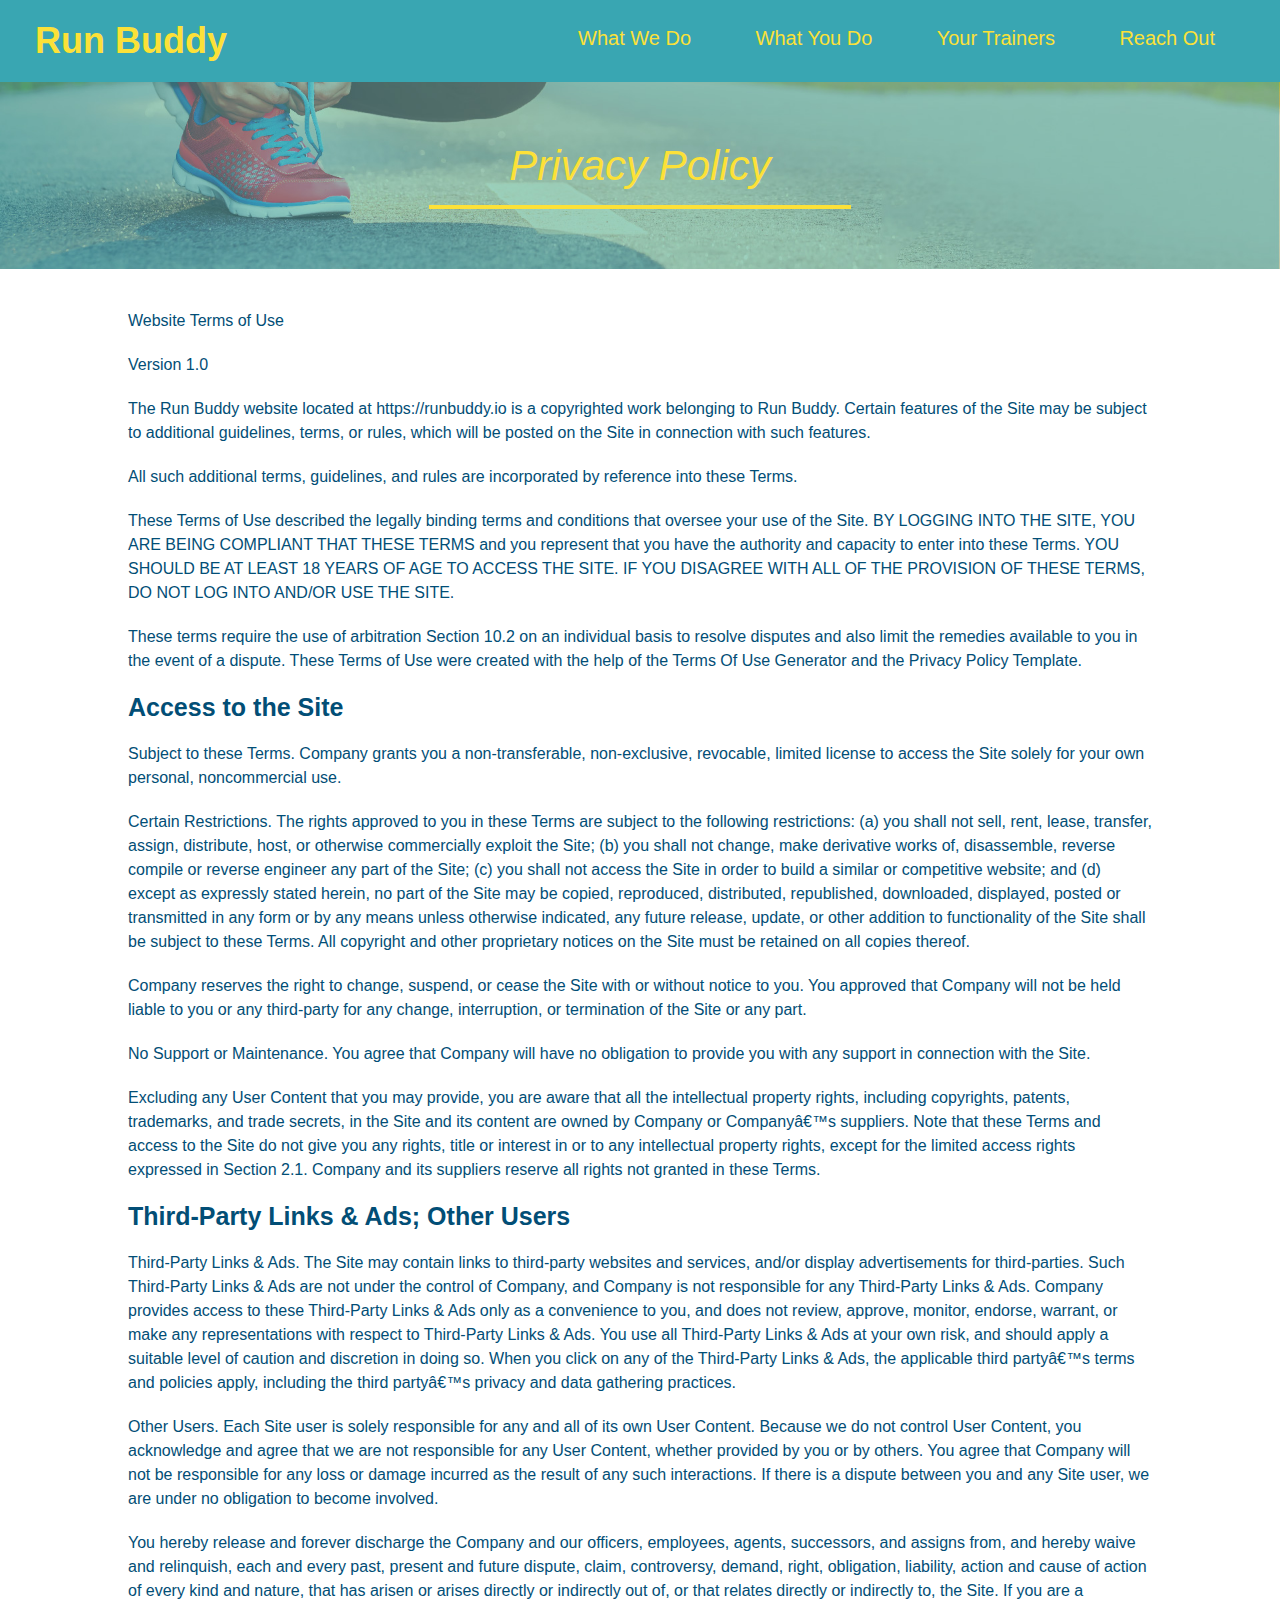
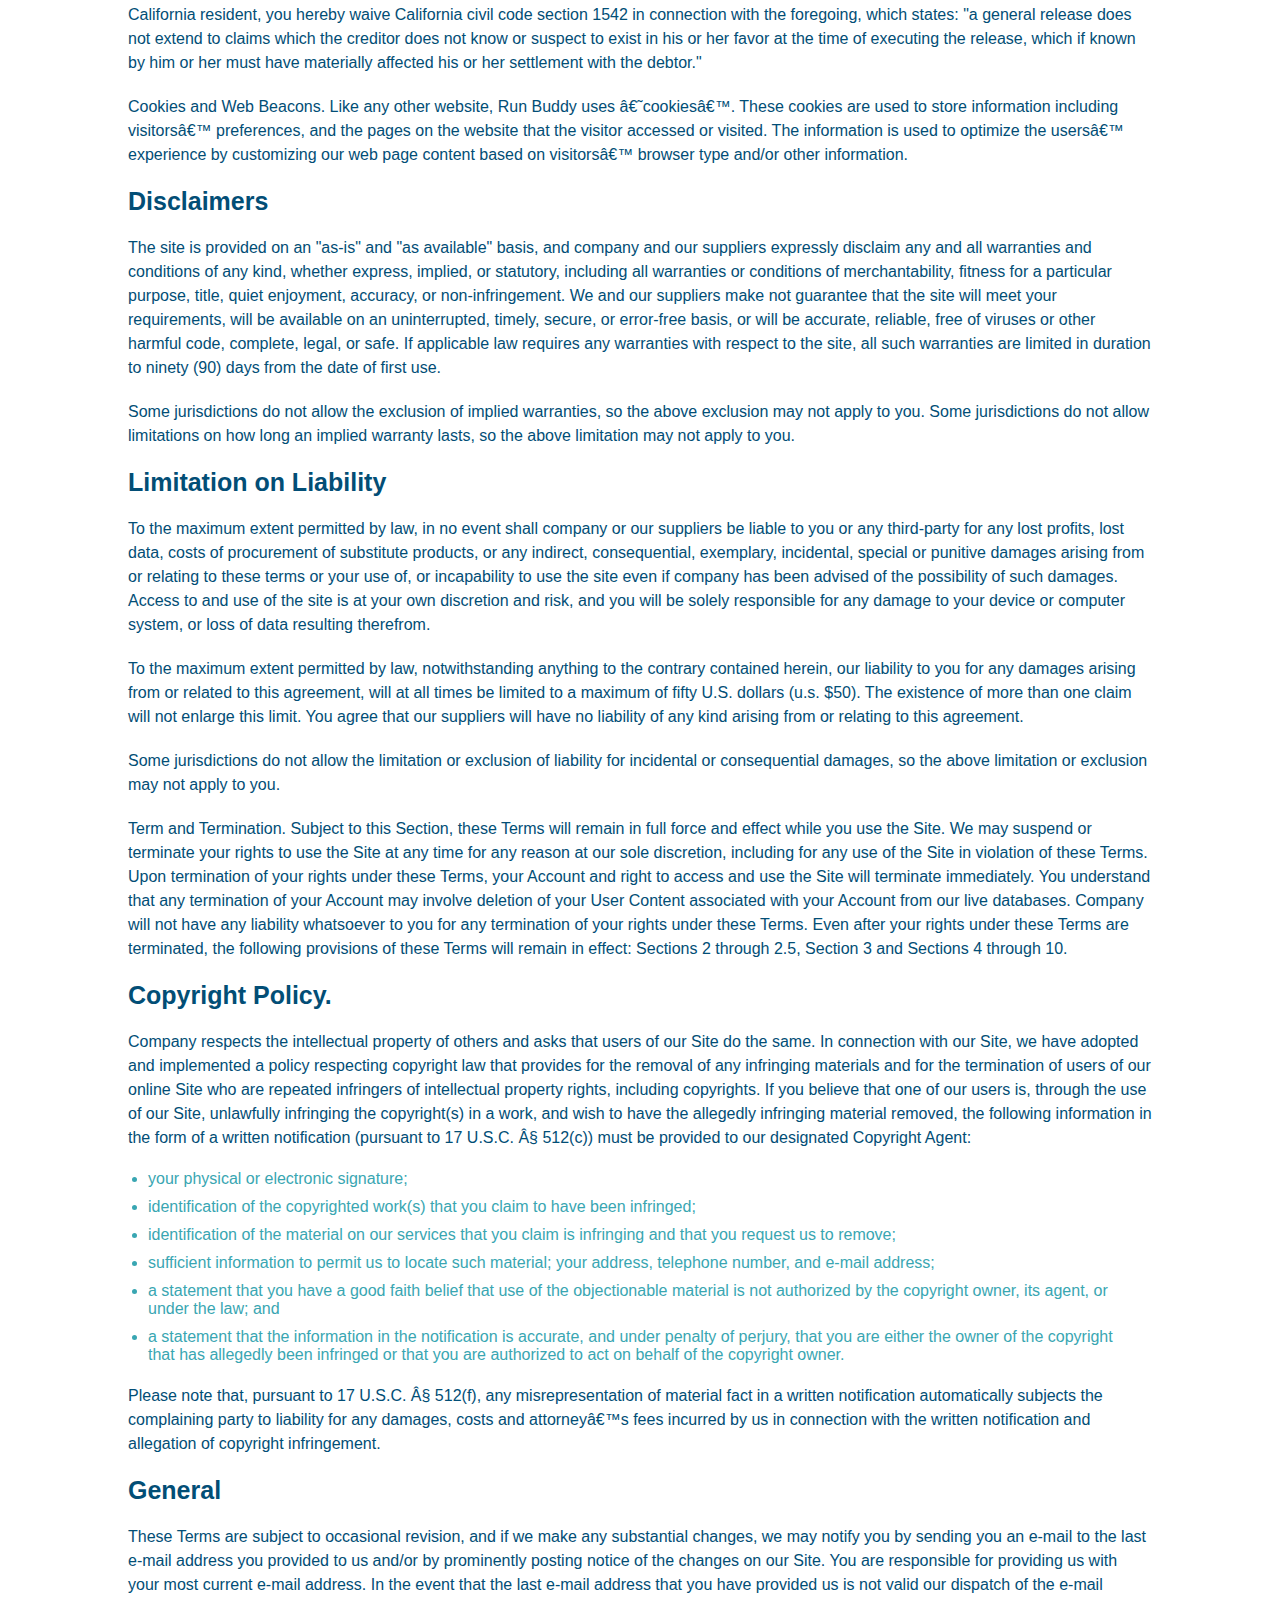
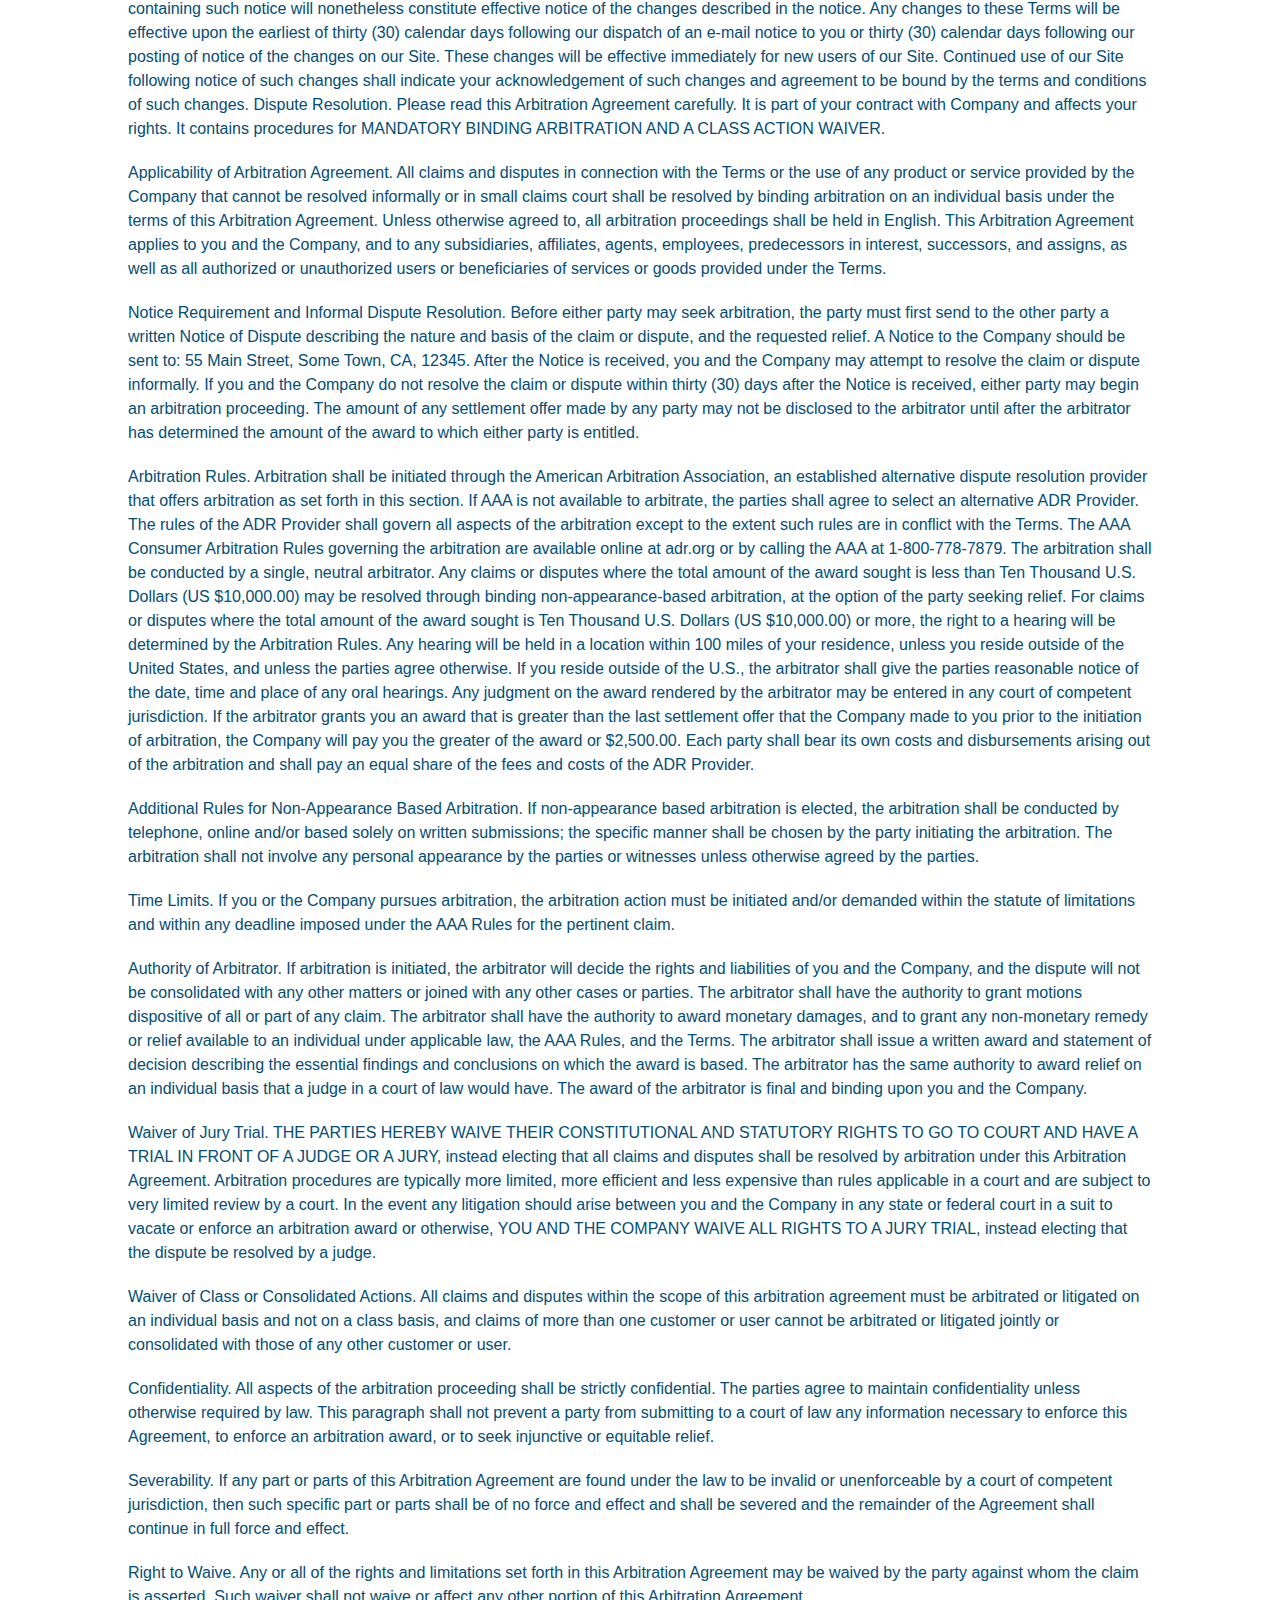
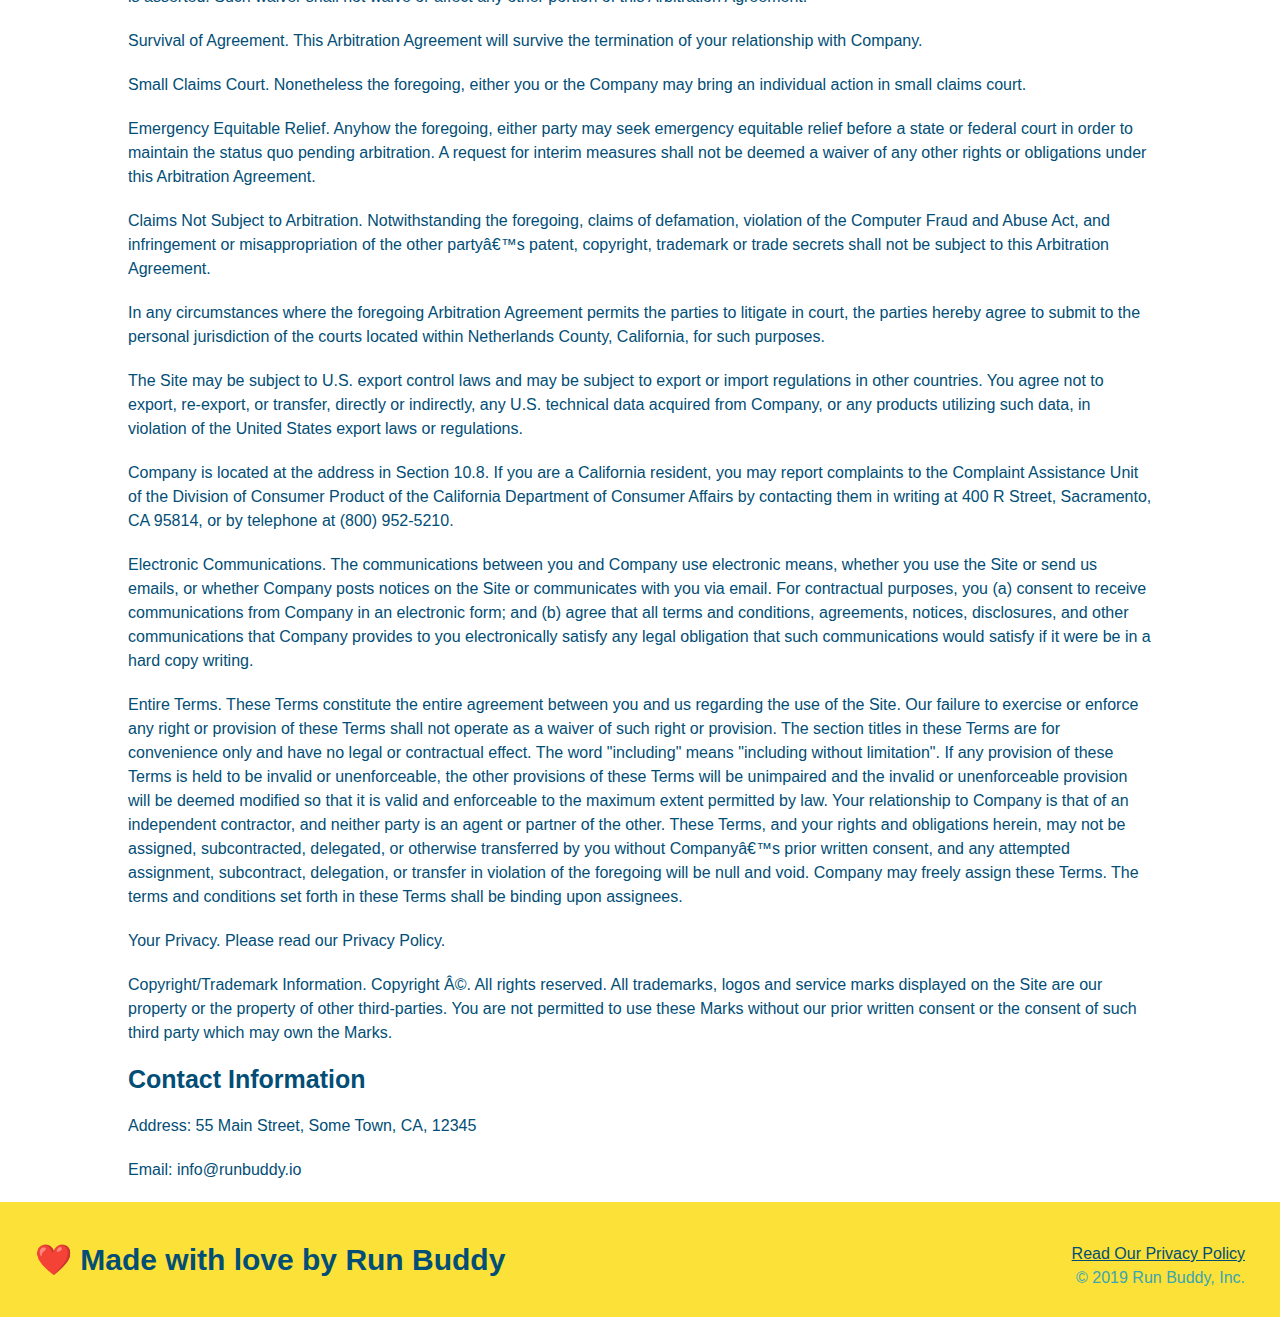
==== privacy-policy.html @ 57da261b "privacy policy" ====
<!DOCTYPE html>
<html lang="en">
<head>
    <meta charset="UTF-8">
    <title>Privacy Policy - Run Buddy</title>
    <link rel="stylesheet" href="./assets/css/style.css"/>
    <link rel="stylesheet" href="./assets/css/secondary-styles.css"/>
</head>
<body>
    <header>
        <h1>
            <a href="/">Run Buddy</a>
        </h1>
    <nav>
    <!--unordered list element -->
    <ul>
        <!-- list item elemet -->
        <li>
            <!--anchor element-->
            <a href="./index.html#what-we-do">What We Do</a>
        </li>
        <li>
            <a href="./index.html#what-you-do">What You Do</a>
        </li>
        <li>
            <a href="./index.html#your-trainers">Your Trainers</a>
        </li>
        <li>
            <a href="./index.html#reach-out">Reach Out</a>
        </li>
        </ul>
    </nav>
    </header>
    <section class="hero">
        <h2 class="page-title">
            Privacy Policy
        </h2>
    </section>
    <article class="secondary-content">

        <p>
            Website Terms of Use
          </p>
    
          <p>
            Version 1.0
          </p>
    
          <p>
            The Run Buddy website located at https://runbuddy.io is a copyrighted work belonging to Run Buddy. Certain
            features of the Site may be subject to additional guidelines, terms, or rules, which will be posted on the Site
            in connection with such features.
          </p>
    
          <p>
            All such additional terms, guidelines, and rules are incorporated by reference into these Terms.
          </p>
    
          <p>
            These Terms of Use described the legally binding terms and conditions that oversee your use of the Site. BY
            LOGGING INTO THE SITE, YOU ARE BEING COMPLIANT THAT THESE TERMS and you represent that you have the authority
            and capacity to enter into these Terms. YOU SHOULD BE AT LEAST 18 YEARS OF AGE TO ACCESS THE SITE. IF YOU
            DISAGREE WITH ALL OF THE PROVISION OF THESE TERMS, DO NOT LOG INTO AND/OR USE THE SITE.
          </p>
    
          <p>
            These terms require the use of arbitration Section 10.2 on an individual basis to resolve disputes and also
            limit the remedies available to you in the event of a dispute. These Terms of Use were created with the help of
            the Terms Of Use Generator and the Privacy Policy Template.
          </p>
    
          <h3>
            Access to the Site
          </h3>
    
          <p>
            Subject to these Terms. Company grants you a non-transferable, non-exclusive, revocable, limited license to
            access the Site solely for your own personal, noncommercial use.
          </p>
    
          <p>
            Certain Restrictions. The rights approved to you in these Terms are subject to the following restrictions: (a)
            you shall not sell, rent, lease, transfer, assign, distribute, host, or otherwise commercially exploit the Site;
            (b) you shall not change, make derivative works of, disassemble, reverse compile or reverse engineer any part of
            the Site; (c) you shall not access the Site in order to build a similar or competitive website; and (d) except
            as expressly stated herein, no part of the Site may be copied, reproduced, distributed, republished, downloaded,
            displayed, posted or transmitted in any form or by any means unless otherwise indicated, any future release,
            update, or other addition to functionality of the Site shall be subject to these Terms. All copyright and other
            proprietary notices on the Site must be retained on all copies thereof.
          </p>
    
          <p>
            Company reserves the right to change, suspend, or cease the Site with or without notice to you. You approved
            that Company will not be held liable to you or any third-party for any change, interruption, or termination of
            the Site or any part.
          </p>
    
          <p>
            No Support or Maintenance. You agree that Company will have no obligation to provide you with any support in
            connection with the Site.
          </p>
    
          <p>
            Excluding any User Content that you may provide, you are aware that all the intellectual property rights,
            including copyrights, patents, trademarks, and trade secrets, in the Site and its content are owned by Company
            or Companyâ€™s suppliers. Note that these Terms and access to the Site do not give you any rights, title or
            interest in or to any intellectual property rights, except for the limited access rights expressed in Section
            2.1. Company and its suppliers reserve all rights not granted in these Terms.
          </p>
    
          <h3>
            Third-Party Links & Ads; Other Users
          </h3>
    
          <p>
            Third-Party Links & Ads. The Site may contain links to third-party websites and services, and/or display
            advertisements for third-parties. Such Third-Party Links & Ads are not under the control of Company, and Company
            is not responsible for any Third-Party Links & Ads. Company provides access to these Third-Party Links & Ads
            only as a convenience to you, and does not review, approve, monitor, endorse, warrant, or make any
            representations with respect to Third-Party Links & Ads. You use all Third-Party Links & Ads at your own risk,
            and should apply a suitable level of caution and discretion in doing so. When you click on any of the
            Third-Party Links & Ads, the applicable third partyâ€™s terms and policies apply, including the third partyâ€™s
            privacy and data gathering practices.
          </p>
    
          <p>
            Other Users. Each Site user is solely responsible for any and all of its own User Content. Because we do not
            control User Content, you acknowledge and agree that we are not responsible for any User Content, whether
            provided by you or by others. You agree that Company will not be responsible for any loss or damage incurred as
            the result of any such interactions. If there is a dispute between you and any Site user, we are under no
            obligation to become involved.
          </p>
    
          <p>
            You hereby release and forever discharge the Company and our officers, employees, agents, successors, and
            assigns from, and hereby waive and relinquish, each and every past, present and future dispute, claim,
            controversy, demand, right, obligation, liability, action and cause of action of every kind and nature, that has
            arisen or arises directly or indirectly out of, or that relates directly or indirectly to, the Site. If you are
            a California resident, you hereby waive California civil code section 1542 in connection with the foregoing,
            which states: "a general release does not extend to claims which the creditor does not know or suspect to exist
            in his or her favor at the time of executing the release, which if known by him or her must have materially
            affected his or her settlement with the debtor."
          </p>
    
          <p>
            Cookies and Web Beacons. Like any other website, Run Buddy uses â€˜cookiesâ€™. These cookies are used to store
            information including visitorsâ€™ preferences, and the pages on the website that the visitor accessed or visited.
            The information is used to optimize the usersâ€™ experience by customizing our web page content based on visitorsâ€™
            browser type and/or other information.
          </p>
    
          <h3>
            Disclaimers
          </h3>
    
          <p>
            The site is provided on an "as-is" and "as available" basis, and company and our suppliers expressly disclaim
            any and all warranties and conditions of any kind, whether express, implied, or statutory, including all
            warranties or conditions of merchantability, fitness for a particular purpose, title, quiet enjoyment, accuracy,
            or non-infringement. We and our suppliers make not guarantee that the site will meet your requirements, will be
            available on an uninterrupted, timely, secure, or error-free basis, or will be accurate, reliable, free of
            viruses or other harmful code, complete, legal, or safe. If applicable law requires any warranties with respect
            to the site, all such warranties are limited in duration to ninety (90) days from the date of first use.
          </p>
    
          <p>
            Some jurisdictions do not allow the exclusion of implied warranties, so the above exclusion may not apply to
            you. Some jurisdictions do not allow limitations on how long an implied warranty lasts, so the above limitation
            may not apply to you.
          </p>
    
          <h3>
            Limitation on Liability
          </h3>
    
          <p>
            To the maximum extent permitted by law, in no event shall company or our suppliers be liable to you or any
            third-party for any lost profits, lost data, costs of procurement of substitute products, or any indirect,
            consequential, exemplary, incidental, special or punitive damages arising from or relating to these terms or
            your use of, or incapability to use the site even if company has been advised of the possibility of such
            damages. Access to and use of the site is at your own discretion and risk, and you will be solely responsible
            for any damage to your device or computer system, or loss of data resulting therefrom.
          </p>
    
          <p>
            To the maximum extent permitted by law, notwithstanding anything to the contrary contained herein, our liability
            to you for any damages arising from or related to this agreement, will at all times be limited to a maximum of
            fifty U.S. dollars (u.s. $50). The existence of more than one claim will not enlarge this limit. You agree that
            our suppliers will have no liability of any kind arising from or relating to this agreement.
          </p>
    
          <p>
            Some jurisdictions do not allow the limitation or exclusion of liability for incidental or consequential
            damages, so the above limitation or exclusion may not apply to you.
          </p>
    
          <p>
            Term and Termination. Subject to this Section, these Terms will remain in full force and effect while you use
            the Site. We may suspend or terminate your rights to use the Site at any time for any reason at our sole
            discretion, including for any use of the Site in violation of these Terms. Upon termination of your rights under
            these Terms, your Account and right to access and use the Site will terminate immediately. You understand that
            any termination of your Account may involve deletion of your User Content associated with your Account from our
            live databases. Company will not have any liability whatsoever to you for any termination of your rights under
            these Terms. Even after your rights under these Terms are terminated, the following provisions of these Terms
            will remain in effect: Sections 2 through 2.5, Section 3 and Sections 4 through 10.
          </p>
    
          <h3>
            Copyright Policy.
          </h3>
    
          <p>
            Company respects the intellectual property of others and asks that users of our Site do the same. In connection
            with our Site, we have adopted and implemented a policy respecting copyright law that provides for the removal
            of any infringing materials and for the termination of users of our online Site who are repeated infringers of
            intellectual property rights, including copyrights. If you believe that one of our users is, through the use of
            our Site, unlawfully infringing the copyright(s) in a work, and wish to have the allegedly infringing material
            removed, the following information in the form of a written notification (pursuant to 17 U.S.C. Â§ 512(c)) must
            be provided to our designated Copyright Agent:
          </p>
    
          <ul>
            <li>
              your physical or electronic signature;
            </li>
            <li>
              identification of the copyrighted work(s) that you claim to have been infringed;
            </li>
            <li>
              identification of the material on our services that you claim is infringing and that you request us to remove;
            </li>
            <li>
              sufficient information to permit us to locate such material; your address, telephone number, and e-mail
              address;
            </li>
            <li>
              a statement that you have a good faith belief that use of the objectionable material is not authorized by the
              copyright owner, its agent, or under the law; and
            </li>
            <li>
              a statement that the information in the notification is accurate, and under penalty of perjury, that you are
              either the owner of the copyright that has allegedly been infringed or that you are authorized to act on
              behalf of the copyright owner.
            </li>
          </ul>
    
          <p>
            Please note that, pursuant to 17 U.S.C. Â§ 512(f), any misrepresentation of material fact in a written
            notification automatically subjects the complaining party to liability for any damages, costs and attorneyâ€™s
            fees incurred by us in connection with the written notification and allegation of copyright infringement.
          </p>
    
          <h3>
            General
          </h3>
    
          <p>
            These Terms are subject to occasional revision, and if we make any substantial changes, we may notify you by
            sending you an e-mail to the last e-mail address you provided to us and/or by prominently posting notice of the
            changes on our Site. You are responsible for providing us with your most current e-mail address. In the event
            that the last e-mail address that you have provided us is not valid our dispatch of the e-mail containing such
            notice will nonetheless constitute effective notice of the changes described in the notice. Any changes to these
            Terms will be effective upon the earliest of thirty (30) calendar days following our dispatch of an e-mail
            notice to you or thirty (30) calendar days following our posting of notice of the changes on our Site. These
            changes will be effective immediately for new users of our Site. Continued use of our Site following notice of
            such changes shall indicate your acknowledgement of such changes and agreement to be bound by the terms and
            conditions of such changes. Dispute Resolution. Please read this Arbitration Agreement carefully. It is part of
            your contract with Company and affects your rights. It contains procedures for MANDATORY BINDING ARBITRATION AND
            A CLASS ACTION WAIVER.
          </p>
    
          <p>
            Applicability of Arbitration Agreement. All claims and disputes in connection with the Terms or the use of any
            product or service provided by the Company that cannot be resolved informally or in small claims court shall be
            resolved by binding arbitration on an individual basis under the terms of this Arbitration Agreement. Unless
            otherwise agreed to, all arbitration proceedings shall be held in English. This Arbitration Agreement applies to
            you and the Company, and to any subsidiaries, affiliates, agents, employees, predecessors in interest,
            successors, and assigns, as well as all authorized or unauthorized users or beneficiaries of services or goods
            provided under the Terms.
          </p>
    
          <p>
            Notice Requirement and Informal Dispute Resolution. Before either party may seek arbitration, the party must
            first send to the other party a written Notice of Dispute describing the nature and basis of the claim or
            dispute, and the requested relief. A Notice to the Company should be sent to: 55 Main Street, Some Town, CA,
            12345. After the Notice is received, you and the Company may attempt to resolve the claim or dispute informally.
            If you and the Company do not resolve the claim or dispute within thirty (30) days after the Notice is received,
            either party may begin an arbitration proceeding. The amount of any settlement offer made by any party may not
            be disclosed to the arbitrator until after the arbitrator has determined the amount of the award to which either
            party is entitled.
          </p>
    
          <p>
            Arbitration Rules. Arbitration shall be initiated through the American Arbitration Association, an established
            alternative dispute resolution provider that offers arbitration as set forth in this section. If AAA is not
            available to arbitrate, the parties shall agree to select an alternative ADR Provider. The rules of the ADR
            Provider shall govern all aspects of the arbitration except to the extent such rules are in conflict with the
            Terms. The AAA Consumer Arbitration Rules governing the arbitration are available online at adr.org or by
            calling the AAA at 1-800-778-7879. The arbitration shall be conducted by a single, neutral arbitrator. Any
            claims or disputes where the total amount of the award sought is less than Ten Thousand U.S. Dollars (US
            $10,000.00) may be resolved through binding non-appearance-based arbitration, at the option of the party seeking
            relief. For claims or disputes where the total amount of the award sought is Ten Thousand U.S. Dollars (US
            $10,000.00) or more, the right to a hearing will be determined by the Arbitration Rules. Any hearing will be
            held in a location within 100 miles of your residence, unless you reside outside of the United States, and
            unless the parties agree otherwise. If you reside outside of the U.S., the arbitrator shall give the parties
            reasonable notice of the date, time and place of any oral hearings. Any judgment on the award rendered by the
            arbitrator may be entered in any court of competent jurisdiction. If the arbitrator grants you an award that is
            greater than the last settlement offer that the Company made to you prior to the initiation of arbitration, the
            Company will pay you the greater of the award or $2,500.00. Each party shall bear its own costs and
            disbursements arising out of the arbitration and shall pay an equal share of the fees and costs of the ADR
            Provider.
          </p>
    
          <p>
            Additional Rules for Non-Appearance Based Arbitration. If non-appearance based arbitration is elected, the
            arbitration shall be conducted by telephone, online and/or based solely on written submissions; the specific
            manner shall be chosen by the party initiating the arbitration. The arbitration shall not involve any personal
            appearance by the parties or witnesses unless otherwise agreed by the parties.
          </p>
    
          <p>
            Time Limits. If you or the Company pursues arbitration, the arbitration action must be initiated and/or demanded
            within the statute of limitations and within any deadline imposed under the AAA Rules for the pertinent claim.
          </p>
    
          <p>
            Authority of Arbitrator. If arbitration is initiated, the arbitrator will decide the rights and liabilities of
            you and the Company, and the dispute will not be consolidated with any other matters or joined with any other
            cases or parties. The arbitrator shall have the authority to grant motions dispositive of all or part of any
            claim. The arbitrator shall have the authority to award monetary damages, and to grant any non-monetary remedy
            or relief available to an individual under applicable law, the AAA Rules, and the Terms. The arbitrator shall
            issue a written award and statement of decision describing the essential findings and conclusions on which the
            award is based. The arbitrator has the same authority to award relief on an individual basis that a judge in a
            court of law would have. The award of the arbitrator is final and binding upon you and the Company.
          </p>
    
          <p>
            Waiver of Jury Trial. THE PARTIES HEREBY WAIVE THEIR CONSTITUTIONAL AND STATUTORY RIGHTS TO GO TO COURT AND HAVE
            A TRIAL IN FRONT OF A JUDGE OR A JURY, instead electing that all claims and disputes shall be resolved by
            arbitration under this Arbitration Agreement. Arbitration procedures are typically more limited, more efficient
            and less expensive than rules applicable in a court and are subject to very limited review by a court. In the
            event any litigation should arise between you and the Company in any state or federal court in a suit to vacate
            or enforce an arbitration award or otherwise, YOU AND THE COMPANY WAIVE ALL RIGHTS TO A JURY TRIAL, instead
            electing that the dispute be resolved by a judge.
          </p>
    
          <p>
            Waiver of Class or Consolidated Actions. All claims and disputes within the scope of this arbitration agreement
            must be arbitrated or litigated on an individual basis and not on a class basis, and claims of more than one
            customer or user cannot be arbitrated or litigated jointly or consolidated with those of any other customer or
            user.
          </p>
    
          <p>
            Confidentiality. All aspects of the arbitration proceeding shall be strictly confidential. The parties agree to
            maintain confidentiality unless otherwise required by law. This paragraph shall not prevent a party from
            submitting to a court of law any information necessary to enforce this Agreement, to enforce an arbitration
            award, or to seek injunctive or equitable relief.
          </p>
    
          <p>
            Severability. If any part or parts of this Arbitration Agreement are found under the law to be invalid or
            unenforceable by a court of competent jurisdiction, then such specific part or parts shall be of no force and
            effect and shall be severed and the remainder of the Agreement shall continue in full force and effect.
          </p>
    
          <p>
            Right to Waive. Any or all of the rights and limitations set forth in this Arbitration Agreement may be waived
            by the party against whom the claim is asserted. Such waiver shall not waive or affect any other portion of this
            Arbitration Agreement.
          </p>
    
          <p>
            Survival of Agreement. This Arbitration Agreement will survive the termination of your relationship with
            Company.
          </p>
    
          <p>
            Small Claims Court. Nonetheless the foregoing, either you or the Company may bring an individual action in small
            claims court.
          </p>
    
          <p>
            Emergency Equitable Relief. Anyhow the foregoing, either party may seek emergency equitable relief before a
            state or federal court in order to maintain the status quo pending arbitration. A request for interim measures
            shall not be deemed a waiver of any other rights or obligations under this Arbitration Agreement.
          </p>
    
          <p>
            Claims Not Subject to Arbitration. Notwithstanding the foregoing, claims of defamation, violation of the
            Computer Fraud and Abuse Act, and infringement or misappropriation of the other partyâ€™s patent, copyright,
            trademark or trade secrets shall not be subject to this Arbitration Agreement.
          </p>
    
          <p>
            In any circumstances where the foregoing Arbitration Agreement permits the parties to litigate in court, the
            parties hereby agree to submit to the personal jurisdiction of the courts located within Netherlands County,
            California, for such purposes.
          </p>
    
          <p>
            The Site may be subject to U.S. export control laws and may be subject to export or import regulations in other
            countries. You agree not to export, re-export, or transfer, directly or indirectly, any U.S. technical data
            acquired from Company, or any products utilizing such data, in violation of the United States export laws or
            regulations.
          </p>
    
          <p>
            Company is located at the address in Section 10.8. If you are a California resident, you may report complaints
            to the Complaint Assistance Unit of the Division of Consumer Product of the California Department of Consumer
            Affairs by contacting them in writing at 400 R Street, Sacramento, CA 95814, or by telephone at (800) 952-5210.
          </p>
    
          <p>
            Electronic Communications. The communications between you and Company use electronic means, whether you use the
            Site or send us emails, or whether Company posts notices on the Site or communicates with you via email. For
            contractual purposes, you (a) consent to receive communications from Company in an electronic form; and (b)
            agree that all terms and conditions, agreements, notices, disclosures, and other communications that Company
            provides to you electronically satisfy any legal obligation that such communications would satisfy if it were be
            in a hard copy writing.
          </p>
    
          <p>
            Entire Terms. These Terms constitute the entire agreement between you and us regarding the use of the Site. Our
            failure to exercise or enforce any right or provision of these Terms shall not operate as a waiver of such right
            or provision. The section titles in these Terms are for convenience only and have no legal or contractual
            effect. The word "including" means "including without limitation". If any provision of these Terms is held to be
            invalid or unenforceable, the other provisions of these Terms will be unimpaired and the invalid or
            unenforceable provision will be deemed modified so that it is valid and enforceable to the maximum extent
            permitted by law. Your relationship to Company is that of an independent contractor, and neither party is an
            agent or partner of the other. These Terms, and your rights and obligations herein, may not be assigned,
            subcontracted, delegated, or otherwise transferred by you without Companyâ€™s prior written consent, and any
            attempted assignment, subcontract, delegation, or transfer in violation of the foregoing will be null and void.
            Company may freely assign these Terms. The terms and conditions set forth in these Terms shall be binding upon
            assignees.
          </p>
    
          <p>
            Your Privacy. Please read our Privacy Policy.
          </p>
    
          <p>
            Copyright/Trademark Information. Copyright Â©. All rights reserved. All trademarks, logos and service marks
            displayed on the Site are our property or the property of other third-parties. You are not permitted to use
            these Marks without our prior written consent or the consent of such third party which may own the Marks.
          </p>
    
          <h3>
            Contact Information
          </h3>
    
          <p>
            Address: 55 Main Street, Some Town, CA, 12345
          </p>
    
          <p>
            Email: info@runbuddy.io
          </p>
    
    </article>
    <footer>
        <h2>❤️ Made with love by Run Buddy</h2>
        <div>
            <a href= "#"> Read Our Privacy Policy</a><br />
            &copy; 2019 Run Buddy, Inc.
        </div>
    </footer>
</body>
</html>
---- assets/css/style.css ----
* {
    margin: 0;
    padding: 0;
    box-sizing: border-box;
}
body {/* more on this crazy alphanumerical value in a minute! */
color: #39a6b2;
font-family: Helvetica, Arial, sans-serif;
}
/* apply styles to <header> */
header {
    padding: 20px 35px;
    background-color: #39a6b2;
}
header h1 {
    font-weight: bold;
    font-size: 36px;
    color: #fce138;
    margin: 0;
    display: inline;
}
header a {
    text-decoration: none;
    color: #fce138;
}
header nav {
    float: right;
    margin: 7px 0;
}
header nav ul li {
    display: inline;
}
header nav ul li a {
    margin: 0 30px;
    font-weight: lighter;
    font-size: 20px;
}
footer {
    background: #fce138;
    width: 100%;
    padding: 40px 35px;
}
footer h2 {
    display: inline;
    color: #024e76;
    font-size: 30px;
    margin: 0;
}
footer div{
    float: right;
    line-height: 1.5;
    text-align: right;
}
footer a {
    color: #024e76;
}
section {
    padding: 60px;
}
/* hero style start */
.hero{
    background-image: url("../images/hero-bg.jpg");
    height: 600px;
    background-size: cover;
    background-position: center;
    position: relative;
}
/* hero style end */
.hero-form {
    border: 3px solid #024e76;
    background-color: #fce138;
    padding: 20px;
    width: 500px;
    position: absolute;
    bottom: 120px;
    right: 140px;
}
.hero-form h3 {
    font-size: 24px;
    margin: 0;
}
.hero-form p {
    margin: 5px 0 15px 0;
}
.form-input {
    border: 1px solid #024e76;
    display: block;
    padding: 7px 15px;
    font-size: 16px;
    color: #024e76;
    width: 100%;
    margin-bottom: 15px;
}
.hero-form label {
    margin: 0 5px;
}
.hero-form button {
    color: #fce138;
    background-color: #024e76;
    border: none;
    padding: 10px 20px;
    font-size: 16px;
}
/* hero styles end*/
.intro {
    text-align: center;
}
.intro p {
    line-height: 1.7;
    color: #39a6b2;
    width: 80%;
    font-size: 20px;
    margin: 0 auto;
}
.steps {
    text-align: center;
    background: #fce138;
}
.section-title {
    font-size: 55px;
    color: #024e79;
    margin-bottom: 35px;
    padding: 0 100px 20px 100px;
    display: inline-block;
    border-bottom: 3px solid;
}
.primary-border {
    border-color: #fce138;
}
.secondary-border {
    border-color: #39a6b2;
}
.steps div {
    margin-bottom: 80px;
}
.steps img {
    width: 15%;
    margin: 10px 0;
}
.steps h3 {
    color: #024e76;
    font-size: 46px;
    margin-top: 10px;
}
.steps p {
    color: #39a626;
    font-size: 23px;
}
.steps span {
    font-size: 38px;
}
.trainers {
    text-align: center;
}
.trainer {
    width: 900px;
    margin: 0 auto 30px auto;
    background: #024e76;
    color: #fce138;
    overflow: auto;
}
.trainer img {
    width: 35%;
    float: left;
}
.trainer-bio {
    padding: 35px;
    float: left;
    width: 65%
}
.text-left {
    text-align: left;
}
.text-right {
    text-align: right;
}
.trainer-bio h3 {
    font-size: 32px;
    margin-bottom: 8px;
}
.trainer-bio h4 {
    font-weight: lighter;
    font-size: 26px;
    margin-bottom: 25px;
}
.trainer-bio p {
    font-size: 17px;
    line-height: 1.3;
}
/*reach out styles start*/
.contact{
    text-align: center;
    background:#024e76;
}
.contact h2{
    color:#fce138;
}
.contact-info iframe{
    width: 400px;
    height: 400px;
}
.contact-info div{
   width: 410px;
   display: inline-block;
   vertical-align: top;
   text-align: left;
   margin: 30px 0 0 60px;
   color: white;
}
.contact-info h3{
    color: #fce138;
    font-size: 32px;
}
.contact-info p, .contact-info address{
    margin: 20px 0;
    line-height: 1.5;
    font-size: 20px;
    font-style: normal;
}
.contact-info a {
    color:#fce138;
}
/*reach out syles end*/
---- assets/css/secondary-styles.css ----
.hero {
    background-position: bottom;
    height: auto;
    text-align: center;
    margin-bottom: 40px;
}
.page-title{
    color: #fce138;
    display: inline-block;
    border-bottom: 4px solid;
    padding: 0 80px 15px 80px;
    font-weight: normal;
    font-size: 42px;
    font-style: italic;
}
.secondary-content{
    width: 80%;
    margin: auto;
    color: #024e76;
}
.secondary-content h3{
    font-size: 25px;
    margin: 20px 0 20px 0;
}
.secondary-content p{
    font-size: 16px;
    line-height: 1.5;
    margin: 20px 0 20px 0;
}
.secondary-content ul{
    margin: 15px 20px 15px 20px;
}
.secondary-content li{
    color: #39a6b2;
    margin: 10px 0 10px 0;
}
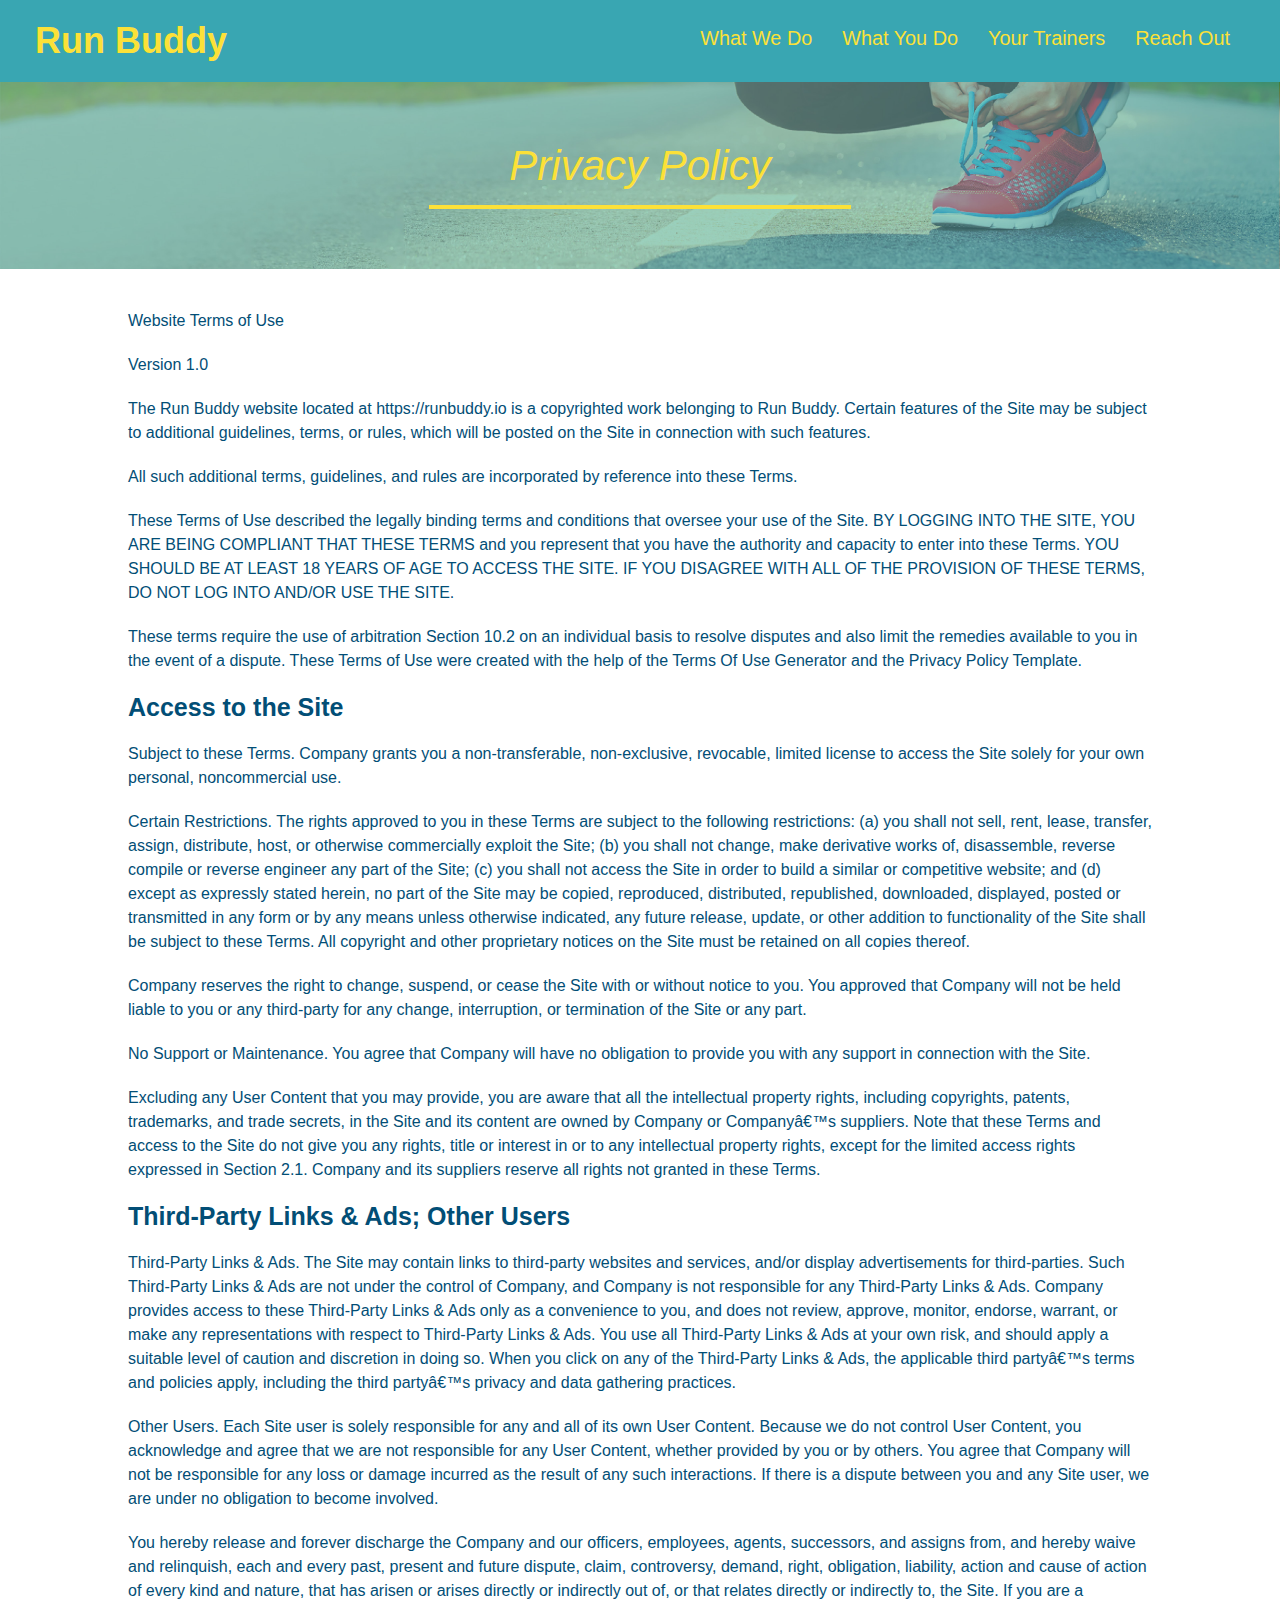
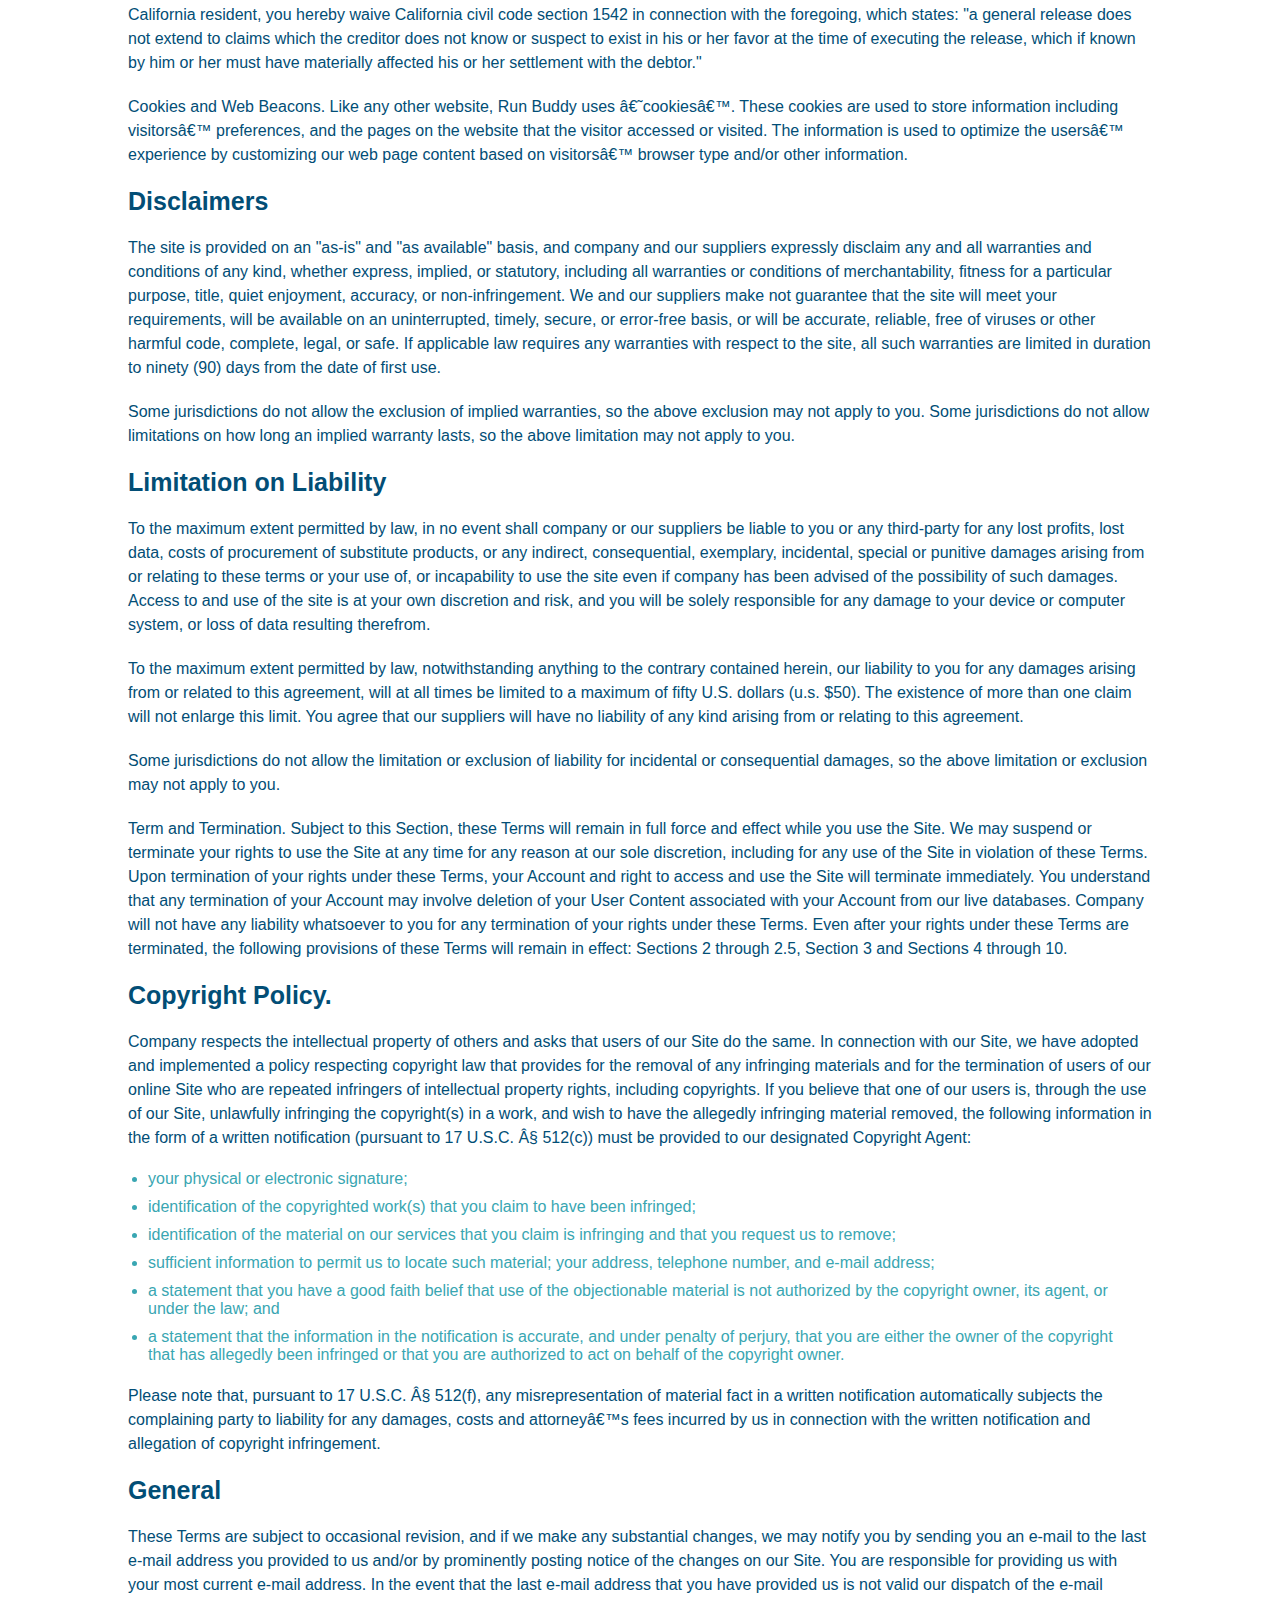
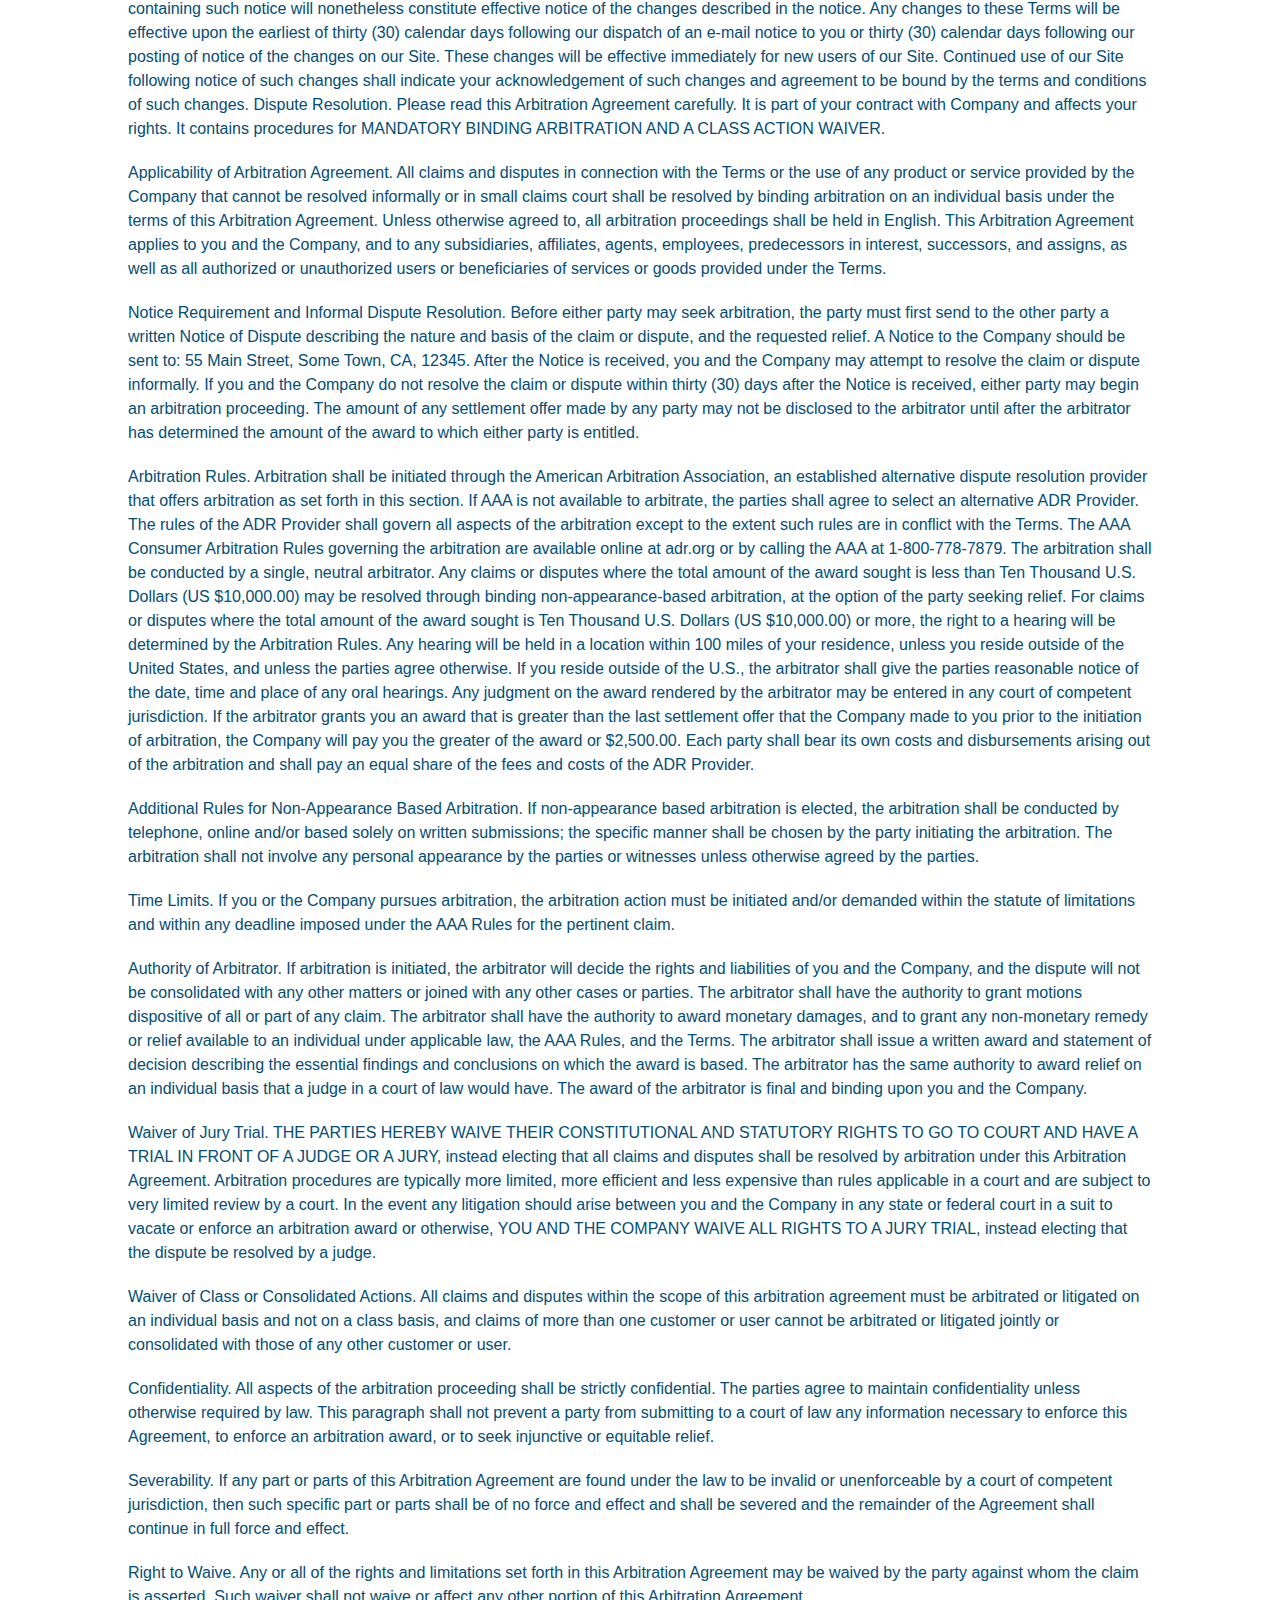
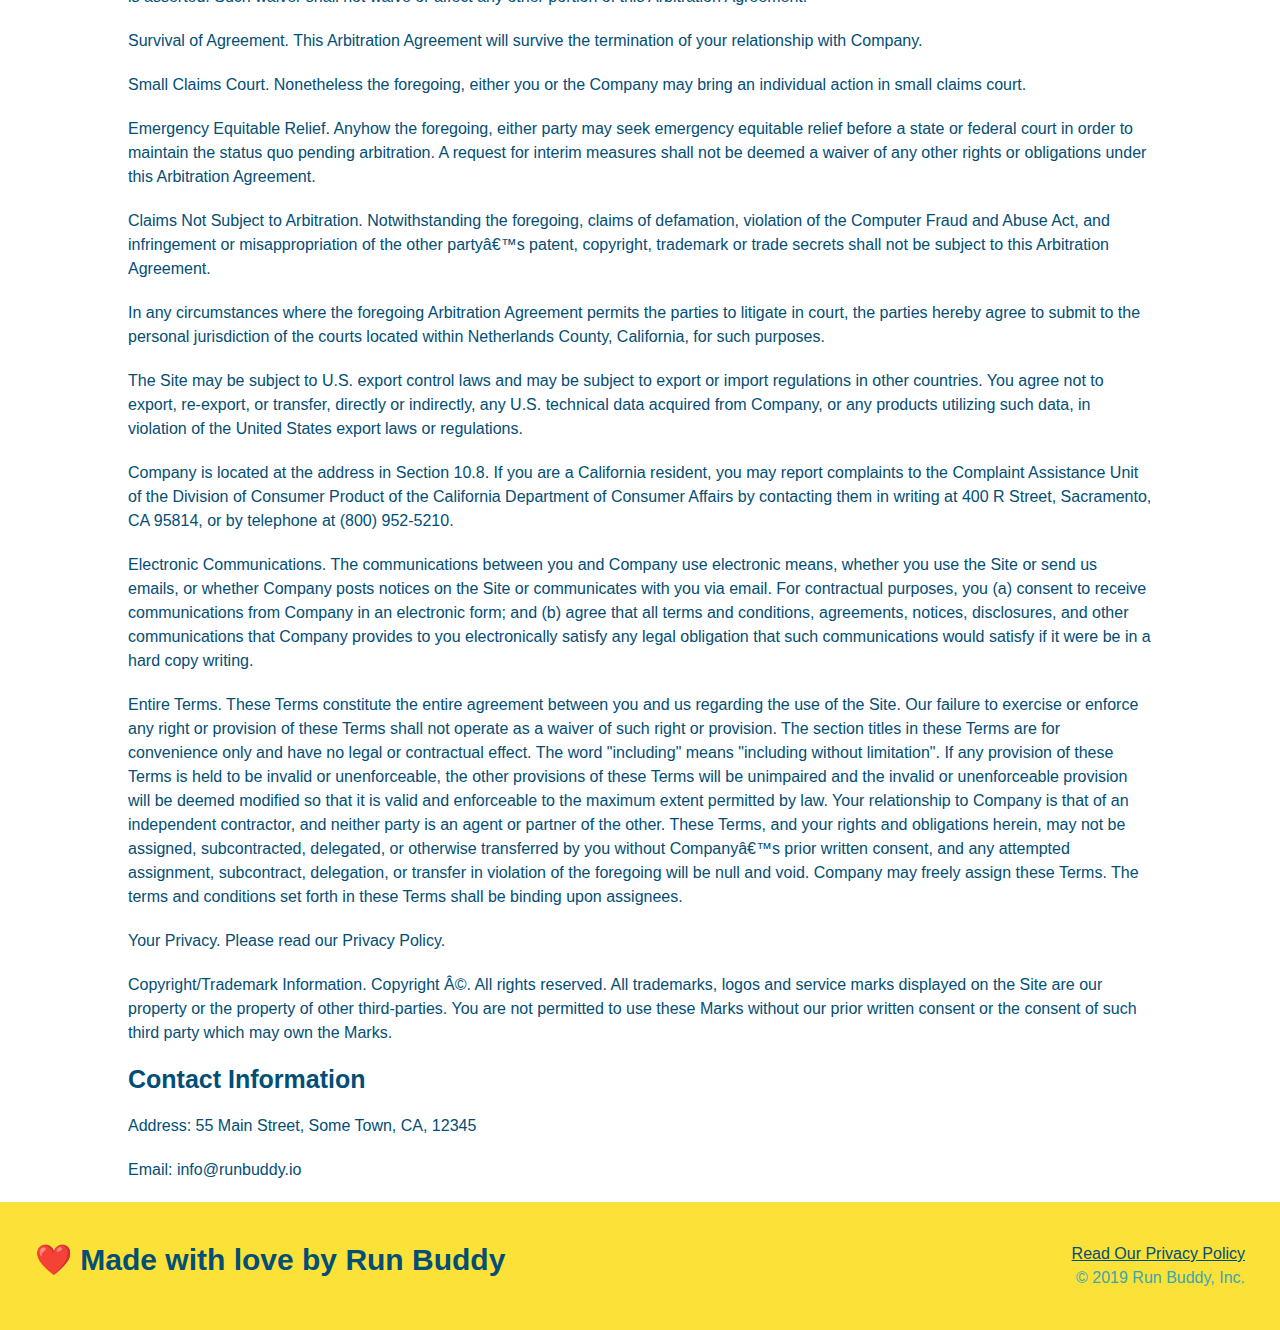
==== commit 46b03942: "media queries" ====
--- a/privacy-policy.html
+++ b/privacy-policy.html
@@ -2,6 +2,7 @@
 <html lang="en">
 <head>
     <meta charset="UTF-8">
+    <meta name="viewport" content="width=device-width, initial-scale=1.0" />
     <title>Privacy Policy - Run Buddy</title>
     <link rel="stylesheet" href="./assets/css/style.css"/>
     <link rel="stylesheet" href="./assets/css/secondary-styles.css"/>
--- a/assets/css/style.css
+++ b/assets/css/style.css
@@ -11,43 +11,49 @@
 header {
     padding: 20px 35px;
     background-color: #39a6b2;
+    display: flex;
+    justify-content: space-between;
+    flex-wrap: wrap;
 }
 header h1 {
     font-weight: bold;
     font-size: 36px;
     color: #fce138;
     margin: 0;
-    display: inline;
 }
 header a {
     text-decoration: none;
     color: #fce138;
 }
 header nav {
-    float: right;
     margin: 7px 0;
 }
-header nav ul li {
-    display: inline;
+header nav ul {
+    display: flex;
+    flex-wrap: wrap;
+    justify-content: space-between;
+    align-items: center;
+    list-style: none;
 }
 header nav ul li a {
-    margin: 0 30px;
+    padding: 10px 15px;
     font-weight: lighter;
-    font-size: 20px;
+    font-size: 1.55vw;
 }
 footer {
+    display: flex;
+    justify-content: space-between;
+    flex-wrap: wrap;
     background: #fce138;
     width: 100%;
     padding: 40px 35px;
 }
 footer h2 {
-    display: inline;
     color: #024e76;
     font-size: 30px;
     margin: 0;
 }
 footer div{
-    float: right;
     line-height: 1.5;
     text-align: right;
 }
@@ -58,22 +64,35 @@
     padding: 60px;
 }
 /* hero style start */
-.hero{
+.hero {
+    display: flex;
+    justify-content: center;
+    flex-wrap: wrap;
     background-image: url("../images/hero-bg.jpg");
-    height: 600px;
     background-size: cover;
     background-position: center;
-    position: relative;
+    align-items: flex-start;
+}
+.hero-cta {
+    width: 35%;
+    text-align: right;
+    margin: 3.5%;
+    color: #fff;
+    font-size: 18px;
+    line-height: 1.2;
+}
+.hero-cta h2 {
+    font-style: italic;
+    font-size: 55px;
+    color: #fce138;
 }
 /* hero style end */
 .hero-form {
     border: 3px solid #024e76;
     background-color: #fce138;
     padding: 20px;
-    width: 500px;
-    position: absolute;
-    bottom: 120px;
-    right: 140px;
+    width: 40%;
+    margin: 3.5%;
 }
 .hero-form h3 {
     font-size: 24px;
@@ -102,26 +121,28 @@
     font-size: 16px;
 }
 /* hero styles end*/
-.intro {
+.flex-row {
+    display: flex;
+}
+.intro p {
     text-align: center;
-}
-.intro p {
     line-height: 1.7;
     color: #39a6b2;
     width: 80%;
     font-size: 20px;
     margin: 0 auto;
 }
+
 .steps {
+    background: #fce138;
+}
+.section-title {
+    padding-bottom: 20px;
     text-align: center;
-    background: #fce138;
-}
-.section-title {
-    font-size: 55px;
+    margin: 0 auto 35px auto;
+    width: 50%;
+    font-size: 48px;
     color: #024e79;
-    margin-bottom: 35px;
-    padding: 0 100px 20px 100px;
-    display: inline-block;
     border-bottom: 3px solid;
 }
 .primary-border {
@@ -130,43 +151,66 @@
 .secondary-border {
     border-color: #39a6b2;
 }
-.steps div {
-    margin-bottom: 80px;
-}
-.steps img {
-    width: 15%;
-    margin: 10px 0;
-}
-.steps h3 {
+.step {
+    margin: 50px auto;
+    padding-bottom: 50px;
+    width: 80%;
+    border-bottom: 1px solid #39a6b2;
+    display: flex;
+    flex-wrap: wrap;
+    align-items: center;
+    justify-content: space-between;
+}
+.step h3 {
     color: #024e76;
     font-size: 46px;
-    margin-top: 10px;
-}
-.steps p {
+    flex: 1 30%;
+}
+.step-info {
+    flex: 2 70%;
+    display: flex;
+    flex-wrap: wrap;
+    align-items: center;
+}
+.step-img {
+    flex: 1 12%;
+    margin-right: 20px;
+}
+.step-img img {
+    max-width: 100%;
+}
+.step-text {
+    flex: 12;
+}
+.step-text h4 {
+    font-size: 26px;
+    line-height: 1.5;
+    color: #024e76;
+}
+.step-text p {
     color: #39a626;
-    font-size: 23px;
-}
-.steps span {
-    font-size: 38px;
+    font-size: 18px;
 }
 .trainers {
-    text-align: center;
+    width: 100%;
+    margin: 0 auto;
+    display: flex;
+    flex-wrap: wrap;
+    justify-content: space-around;
 }
 .trainer {
-    width: 900px;
-    margin: 0 auto 30px auto;
+    margin: 20px;
     background: #024e76;
     color: #fce138;
-    overflow: auto;
+    flex: 1;
 }
 .trainer img {
-    width: 35%;
-    float: left;
+    width: 100%;
 }
 .trainer-bio {
-    padding: 35px;
-    float: left;
-    width: 65%
+    padding: 25px;
+    width: 65%;
+    line-height: 1.3;
 }
 .text-left {
     text-align: left;
@@ -175,36 +219,36 @@
     text-align: right;
 }
 .trainer-bio h3 {
-    font-size: 32px;
-    margin-bottom: 8px;
+    font-size: 28px;
 }
 .trainer-bio h4 {
     font-weight: lighter;
-    font-size: 26px;
-    margin-bottom: 25px;
+    font-size: 22px;
+    margin-bottom: 15px;
 }
 .trainer-bio p {
     font-size: 17px;
-    line-height: 1.3;
 }
 /*reach out styles start*/
 .contact{
-    text-align: center;
     background:#024e76;
 }
 .contact h2{
     color:#fce138;
 }
 .contact-info iframe{
-    width: 400px;
     height: 400px;
 }
+.contact-info {
+    display: flex;
+    justify-content: space-between;
+    flex-wrap: wrap;
+}
+.contact-info > * {
+    flex: 1;
+    margin: 15px;
+}
 .contact-info div{
-   width: 410px;
-   display: inline-block;
-   vertical-align: top;
-   text-align: left;
-   margin: 30px 0 0 60px;
    color: white;
 }
 .contact-info h3{
@@ -214,10 +258,41 @@
 .contact-info p, .contact-info address{
     margin: 20px 0;
     line-height: 1.5;
-    font-size: 20px;
+    font-size: 16px;
     font-style: normal;
+}
+.contact-form input, .contact-form textarea {
+    border: 1px solid #024e76;
+    display: block;
+    padding: 7px 15px;
+    font-size: 16px;
+    color: #024e76;
+    width: 100%;
+    margin-bottom: 15px;
+    margin-top: 5px;
 }
 .contact-info a {
     color:#fce138;
 }
-/*reach out syles end*/+.contact-form button {
+    width: 100%;
+    border: none;
+    background: #fce138;
+    color: #024e76;
+    text-align: center;
+    padding: 15px 0;
+    font-size: 16px;
+}
+/*reach out syles end*/
+
+/* media query for smaller desktop screens and smaller*/
+@media screen and (max-width: 980px) {
+}
+
+/*media query for tablets and smaller */
+@media screen and (max-width: 768px) {
+}
+
+/*media query for mobile phones and smaller */
+@media screen and (max-width: 575px) {
+}